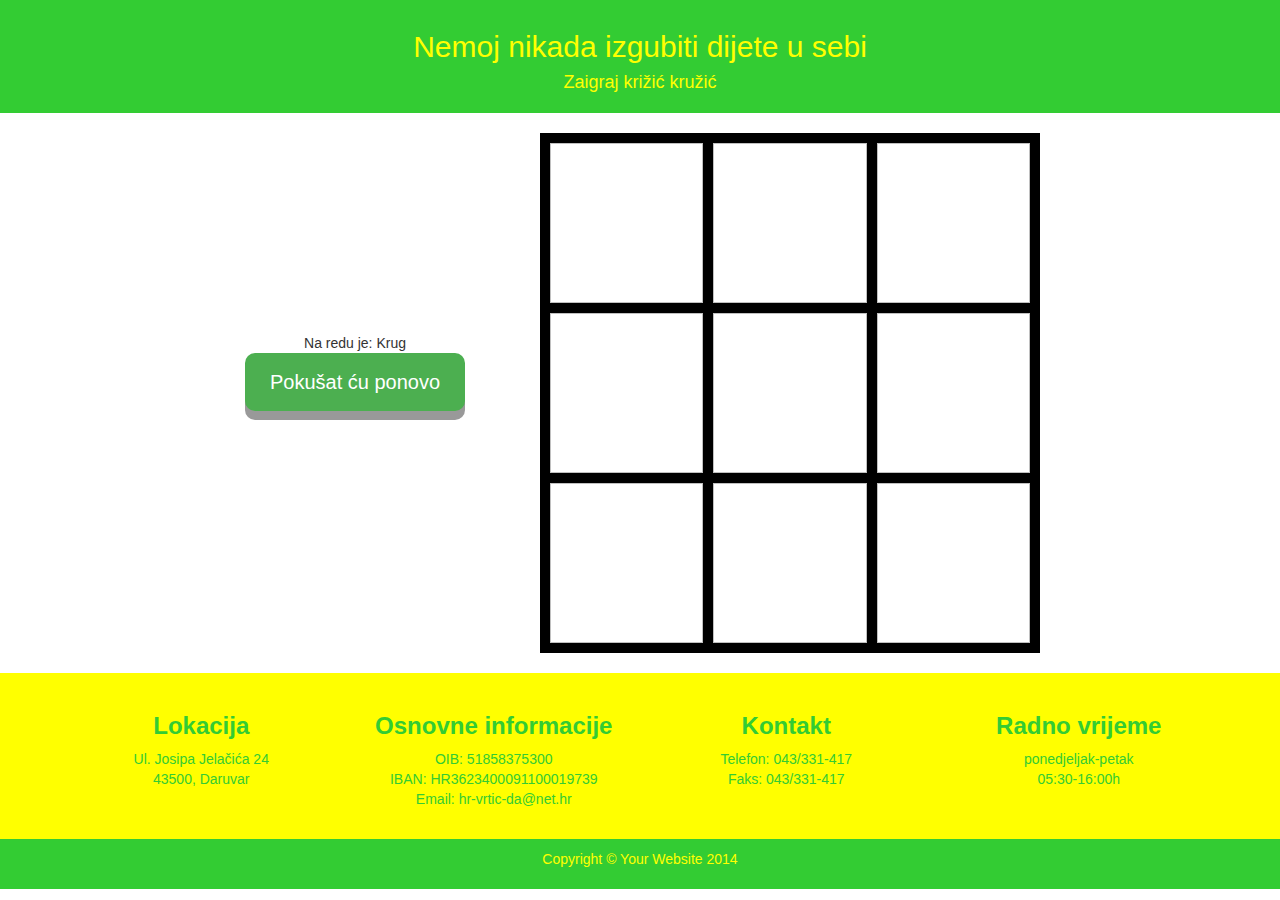
==== skupine.html @ 12e3dbeb "krizic_kruzic" ====
<!DOCTYPE html>
<html>
<head>
	<title> Dječji vrtić "Vladimir Nazor" Daruvar </title>
	<link rel="stylesheet" href="css/bootstrap.min.css" type="text/css">
	<link rel="stylesheet" href="css/style.css" type="text/css">

	<script src="js/creative.js"> </script>
	<script type="text/javascript" src="js/canvasjs.min.js"> </script> 


	<meta charset="utf-8"> <!--podrzava hrvatski -->
	<meta http-equiv="X-UA-Compatible" content="IE=edge"> <!-- -->
    <meta name="viewport" content="width=device-width, initial-scale=1"> <!-- da se može koristiti i na mobu -->


</head>


<body id="page-top">

	<div  class="zavrsni">
		<h2> Nemoj nikada izgubiti dijete u sebi </h2>
		<h4> Zaigraj križić kružić </h4>
	</div>

			
	<div class="container">
	<table align="right">
			<tr class="field" src="img/kk-blank.png" >
				<td class="field-red">
					<img id="f1" onclick='promijeni("f1")'></img>
				</td>

				<td class="field-red">
					<img id="f2" onclick='promijeni("f2")'></img>
				</td>

				<td class="field-red">
					<img id="f3" onclick='promijeni("f3")'></img>
				</td>
			</tr>

			<tr class="field" src="img/kk-blank.png" >
				<td class="field-red">
					<img id="f4" onclick='promijeni("f4")'></img>
				</td>
				<td class="field-red">
					<img id="f5" onclick='promijeni("f5")'></img>
				</td>
				<td class="field-red">
					<img id="f6" onclick='promijeni("f6")'></img>
				</td>
			</tr>

			<tr  class="field" src="img/kk-blank.png" >
				<td class="field-red">
					<img id="f7" onclick='promijeni("f7")'></img>
				</td>

				<td class="field-red">
					<img id="f8" onclick='promijeni("f8")'></img>
				</td>
				<td class="field-red">
					<img id="f9" onclick='promijeni("f9")'></img>
				</td>
			</tr>
			</table>

			<div class="u_sredini" align="center">
					<div  id="na-redu" align="center">
						Na redu je: Krug
					</div> 

					<div id="error" align="center">
					</div>

					<button class="button" onclick="Resetiraj()"> Pokušat ću ponovo </button>
			</div>
			</div>

			<footer id="kontakt">
				<div class="container">
					<div class="row">
				      	<div  class="footer-col col-md-3">
							<h3> Lokacija </h3>
							<p> Ul. Josipa Jelačića 24 <br> 43500, Daruvar </p>
						</div>
						<div  class="footer-col col-md-3">
							<h3> Osnovne informacije </h3>
							<p> OIB: 51858375300 <br> IBAN: HR3623400091100019739 <br> Email: hr-vrtic-da@net.hr </p>
						</div>
						<div  class="footer-col col-md-3">
							<h3> Kontakt </h3>
							<p> Telefon: 043/331-417 <br>Faks: 043/331-417 <br> </p>
						</div>
						<div  class="footer-col col-md-3">
							<h3> Radno vrijeme </h3>
							<p> ponedjeljak-petak <br> 05:30-16:00h<br> </p>
						</div>
					</div>
				</div>
			</footer>

			<div class="zavrsni">
				<div class="container">
                        <p >Copyright &copy; Your Website 2014 </p>
                </div>
			</div>

</body>
</html>
---- css/style.css ----
html,
body{
	width: 100%;
  height: 100%;
}

body{
	font-family: Merriweather,'Helvetica Neue',Arial,sans-serif;
	margin: 0;
	background-size: cover;
}

h1,
h2,
h3,
h4,
h5,
h6 {
    font-family: 'Open Sans','Helvetica Neue',Arial,sans-serif;

		/*font-family: "Lato","Helvetica Neue",Helvetica,Arial,sans-serif;*/
    /*font-weight: 700;*/
    }

header{
	background-image:  url('../img/drvca.jpg');
  	background-size: cover;
	width: 100%;
	height: 100%; /* za media */
    /*
    background-position: center;
    -webkit-background-size: cover;
    -moz-background-size: cover;
    -o-background-size: cover;
    background-position: 40px 10px;
    background-color: #ffffff; */}


header .header-content{
	position: relative;
	width: 100%;
	height: 100%;
}

/*

header .header-content .header-content-inner h1{
	padding-top: 0px;
	font-weight: 700;
	color: #33CC33;
	font-size: 50px;
}

header .header-content .header-content-inner hr{
	padding: 30px;
    margin: 30px auto;
    max-width: 250px;
    border-color: #33CC33;
    border-width: 3px;
}

header .header-content .header-content-inner p {
    margin-top: 170px;
    font-size: 16px;
    font-weight: 300;
    text-align: center;
}

*/

section {
    text-align: center;
    padding-top: 23px;
    padding-bottom: 23px;
}


.navigacija{
	background-color: #ffffff;
	font-weight: bold;
}




#o_nama{
	background-color: #33CC33;
	color: #FFFF00;
	display: block;
	vertical-align: center;
	height: 500px;
}

.poravnanje{
	margin-top: 60px;
	margin-bottom: 50px;  
	text-transform: none;
	vertical-align: center;
}

#o_nama img{
	margin-top: 70px;
	margin-left: 150px;
	width: 100%;
}

#o_nama .gumb{
	color: #FFFF00;
	/*margin-top: 15px;*/
    border: solid 2px #FFFF00;
    font-size: 15px;
    float:  bottom left;
/*    background: 0 0;
*/}

.btn:focus,
.btn:active,
.btn.active {
    outline: 0;
}

#statistika .gumb-2{
  border: 1px solid #ffffff;
  cursor: pointer;
  top: 0px;
  margin-bottom: 40px;
}

.gumb-2:visited {
	border: solid 3px #FFFF00;
    color: #33CC33;
    background-color: #FFFF00;
    top: 10px;
}

.gumb-2:focus,
.gumb-2:active,
.gumb-2.active {
    border: solid 1px #ffffff;
    color: #33CC33;
    background: transparent;
}


#slike{
	position: relative;
	display: inline-block; 
	flex-wrap: wrap; 
	justify-content: center;
}

#kontakt {
	background-color: #FFFF00;
	color: #33CC33;
	text-align: center;
	padding: 20px 20px 20px 20px;
}

#kontakt h3{
	font-weight: bold;
}

.zavrsni{  
	color: #FFFF00;
	text-align: center;
	position: relative;    
    background-color: #33CC33;
    padding: 10px 0;
}

#aktivnosti{
		display: inline;
		position: relative;
		border: 0px;
		padding: 0px;
		margin: 0px;
}

#aktivnosti img{
	width: 100%;
}

.col-lg-4 {
		padding: 0px;
}

#chartContainer {
	background-size: cover;
	width: 50%;
	height: 50%;
	margin-bottom: 125px;
	margin-right: 0px;
}


.u_sredini{
  margin-bottom: 100px;
  margin-top: 120px;
  padding: 100px;
}

table {
	width: 500px;
	height: 300px;
	margin-right: 170px;
	margin-top: 20px;
	margin-bottom: 20px;
	border-top: 0px solid black;
}

td {
	border: 10px solid black;
}

img {
	width: 100%;
	height: 100%;
	max-height: 200px;
	max-width: 200px;
}

.field-red {
	width: 170px;
	height: 170px;
}


.button {
  display: inline-block;
  padding: 15px 25px;
  font-size: 20px;
  cursor: pointer;
  text-align: center;
  text-decoration: none;
  outline: none;
  color: #fff;
  background-color: #4CAF50;
  border: none;
  border-radius: 10px;
  box-shadow: 0 9px #999;
}

.button:hover {background-color: #3e8e41}

.button:active {
  background-color: #3e8e41;
  box-shadow: 0 5px #666;
  transform: translateY(4px);
}
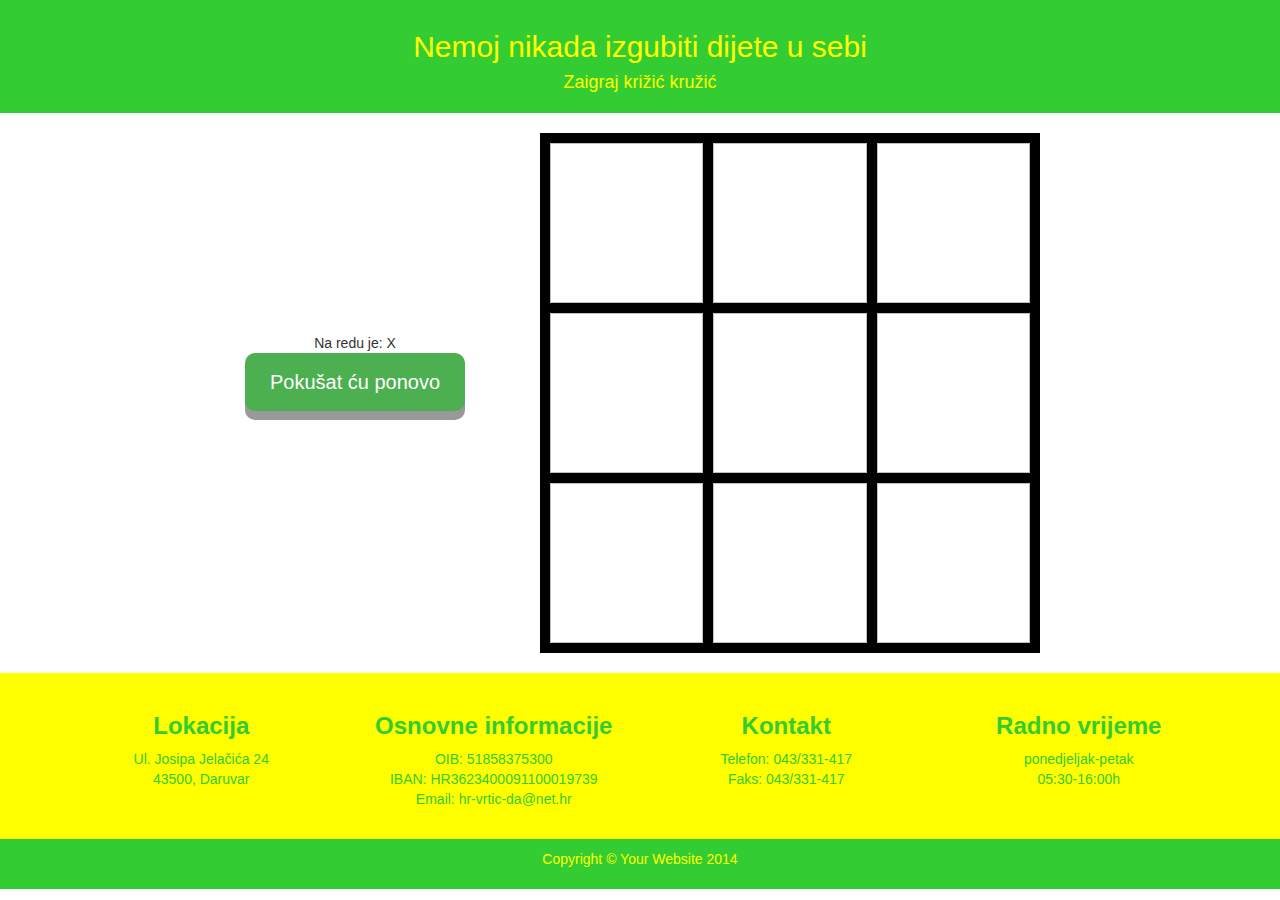
==== commit bc2c833f: "promijena" ====
--- a/skupine.html
+++ b/skupine.html
@@ -68,8 +68,8 @@
 			</table>
 
 			<div class="u_sredini" align="center">
-					<div  id="na-redu" align="center">
-						Na redu je: Krug
+					<div  id="na-redu"  align="center">
+						Na redu je: X
 					</div> 
 
 					<div id="error" align="center">
